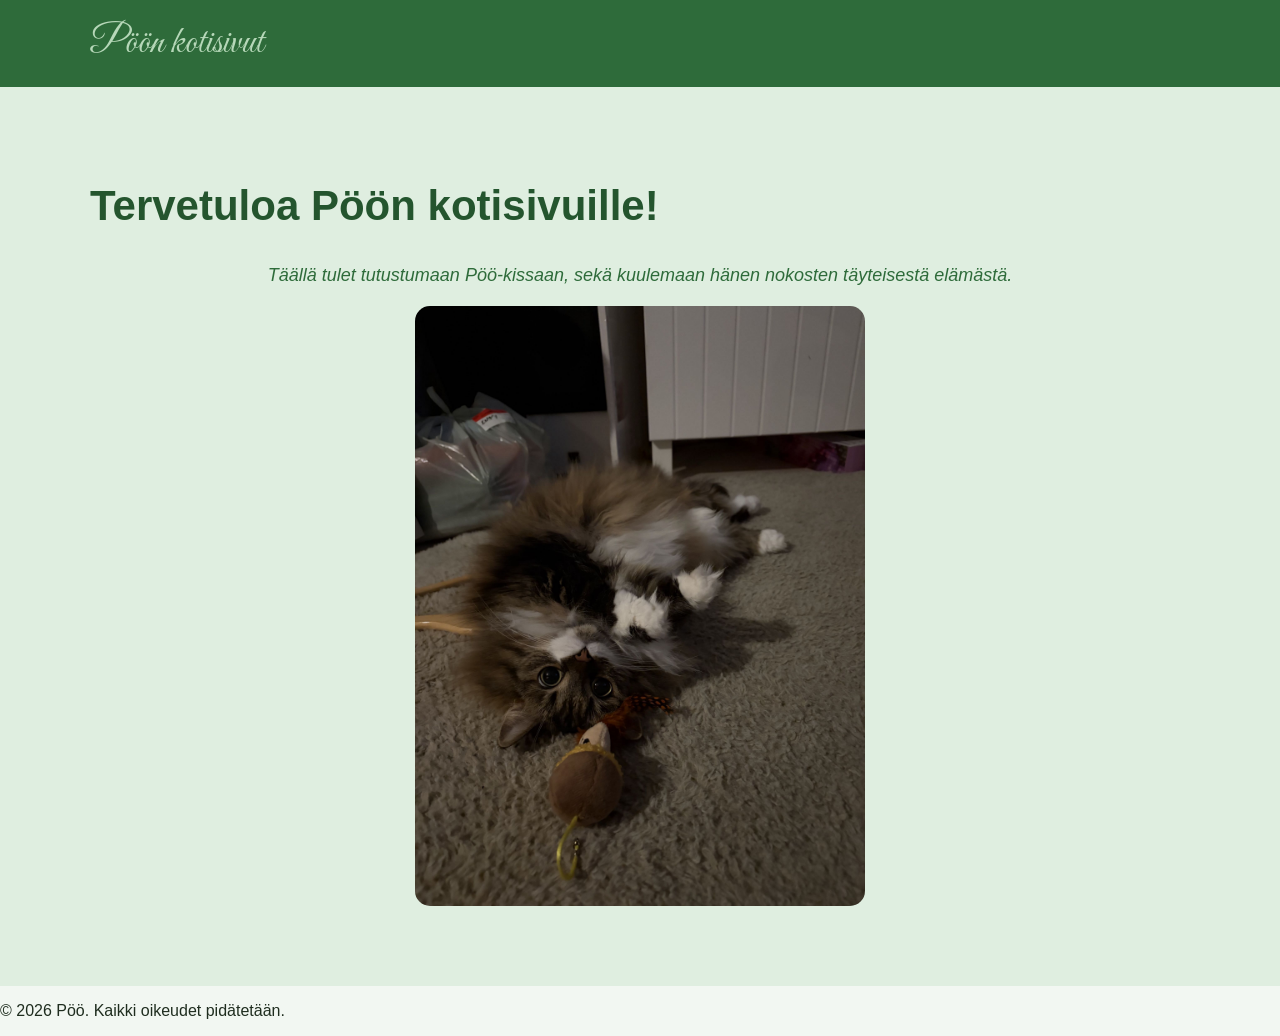
==== a2/index.html @ dcf2e24e "lisäää" ====
<!--
    Edited by: Emmi Niemi

    
-->

<!DOCTYPE html>
<html lang="en">
<head>
    <meta charset="UTF-8">
    <meta name="viewport" content="width=device-width, initial-scale=1.0">
    <link rel="stylesheet" href="style.css">
    <link href="https://fonts.googleapis.com/css2?family=Great+Vibes&display=swap" rel="stylesheet">

    <title>Pöön kotisivut</title>

</head>

<body>
    <header>
        <div class="container">
            <nav>
                <div class="logo">
                    <span>Pöön kotisivut</span>
                </div>
            </nav>
        </div>
    </header>

    <main>
        <section class="hero">
            <div class="container">
                <div class="hero-content">

                    <h1> Tervetuloa Pöön kotisivuille!</h1>

                    <p> Täällä tulet tutustumaan Pöö-kissaan, sekä kuulemaan hänen nokosten täyteisestä elämästä.</p>

                    <img src="images/rentoa.png" alt="Pääroolissa: ">

                </div>
            </div>
        </section>

    </main>

    <footer>
        <p>&copy; 2026 Pöö. Kaikki oikeudet pidätetään.</p>
    </footer>
</body>
</html>
---- a2/style.css ----
body {
    margin: 0;
    font-family: Arial, sans-serif;
    background-color: #f2f7f2;
    color: #1f2d1f;
}

.container {
    width: 90%;
    max-width: 1100px;
    margin: 0 auto;
}

header {
    background-color: #2e6b3a;
    color: white;
    padding: 20px 0;
}

.logo {
    font-family: "Great Vibes", cursive;
    font-size: 38px;
    font-weight: 400;
}

.logo span {
    color: #b7d8b9;
}

.hero {
    padding: 60px 0;
    background-color: #dfeee0;
}

.hero-content h1 {
    color: #24552e;
    font-size: 42px;
}

.hero-content p {
    text-align: center;
    font-style: italic;
    color: #2e6b3a;
}

.hero-content p {
    font-size: 18px;
}

.hero-content img {
    display: block;
    margin: 20px auto;
    width: 450px;
    max-width: 100%;
    border-radius: 15px;
}
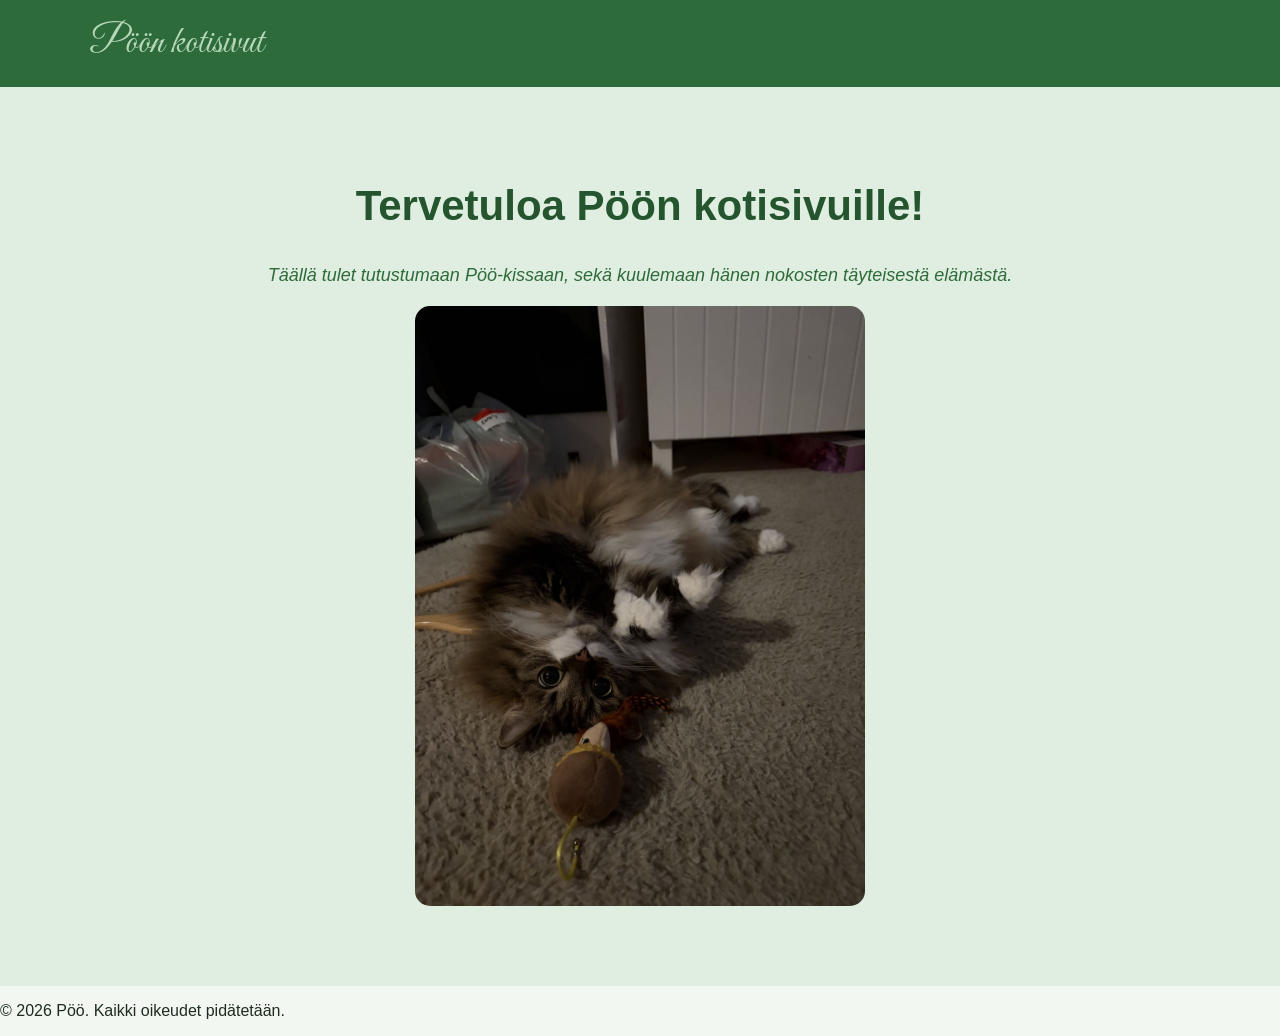
==== commit 0b81bdbe: "lisääs1" ====
--- a/a2/index.html
+++ b/a2/index.html
@@ -1,11 +1,11 @@
 <!--
     Edited by: Emmi Niemi
 
-    
+    https://en1emi.github.io/WebKehitysKot/a2/
 -->
 
 <!DOCTYPE html>
-<html lang="en">
+<html lang="fi">
 <head>
     <meta charset="UTF-8">
     <meta name="viewport" content="width=device-width, initial-scale=1.0">
--- a/a2/style.css
+++ b/a2/style.css
@@ -34,6 +34,7 @@
 }
 
 .hero-content h1 {
+    text-align: center;
     color: #24552e;
     font-size: 42px;
 }
